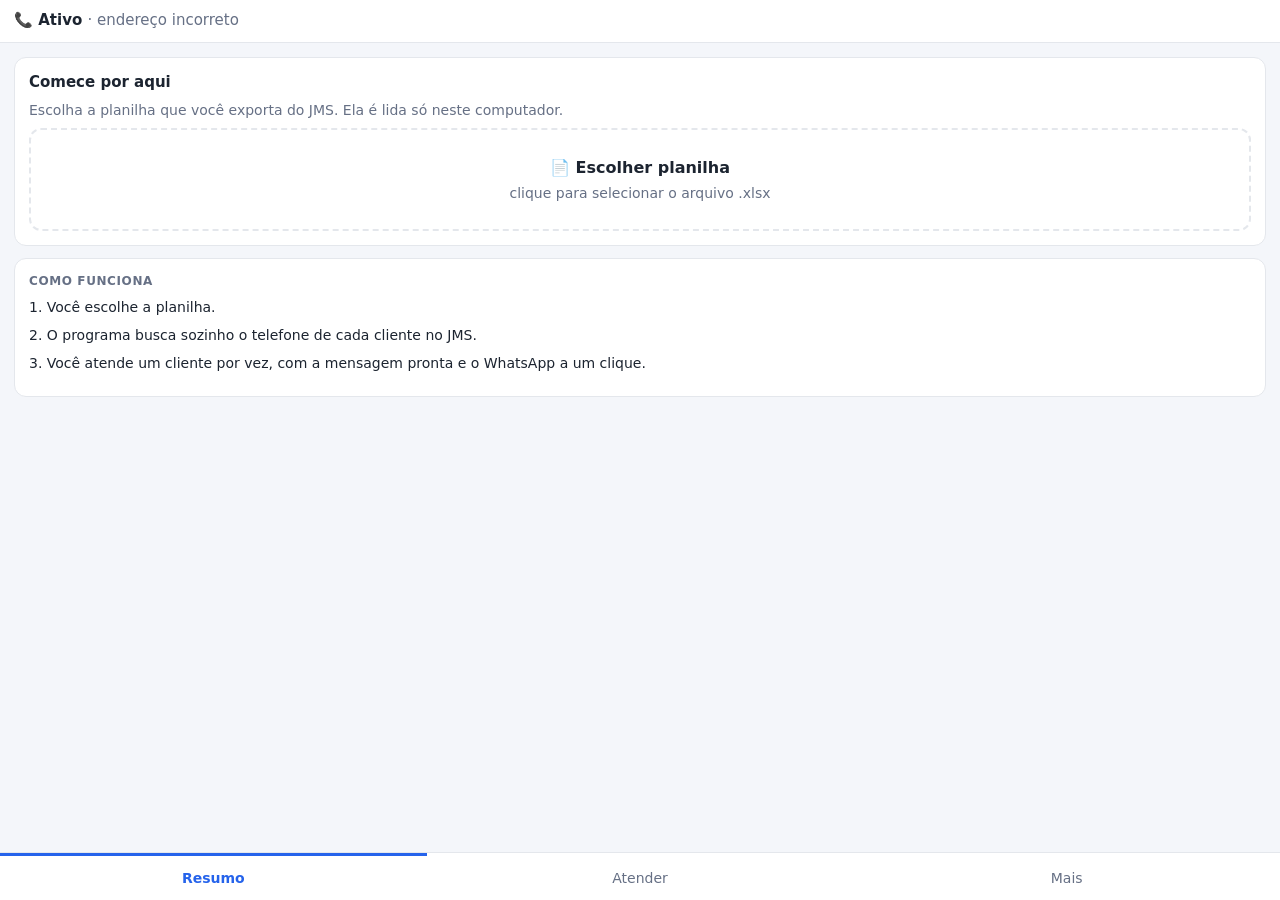
==== extensao/painel.html @ 4e4aec24 "Extensão Chrome com painel lateral e modo de atendimento; versão manual movida para /manual Co-Autho" ====
<!doctype html>
<html lang="pt-BR">
<head>
<meta charset="UTF-8" />
<meta name="viewport" content="width=device-width, initial-scale=1.0" />
<title>Ativo JMS</title>
<link rel="stylesheet" href="painel.css" />
</head>
<body>
<header class="topo">
  <div class="marca">📞 Ativo <span>· endereço incorreto</span></div>
</header>

<main id="tela"></main>

<nav class="abas" id="abas">
  <button data-aba="resumo" class="on">Resumo</button>
  <button data-aba="atender">Atender <span id="badgeFila" class="badge" hidden></span></button>
  <button data-aba="mais">Mais</button>
</nav>

<div id="toast" class="toast"></div>
<script src="vendor/xlsx.full.min.js"></script>
<script src="jms-pagina.js"></script>
<script src="painel.js"></script>
</body>
</html>
---- extensao/painel.css ----
:root{--bg:#f4f6fa;--card:#fff;--tx:#1c2430;--mut:#667085;--bd:#e4e7ec;--ac:#2563eb;--ac2:#1d4ed8;--wa:#16a34a;--wa2:#15803d;--ok:#15803d;--er:#b42318;--warn:#b45309;--warnbg:#fef3c7}
@media(prefers-color-scheme:dark){:root{--bg:#12161c;--card:#1b212a;--tx:#e8ecf1;--mut:#98a2b3;--bd:#2c3542;--ac:#5b8def;--ac2:#7aa2f7;--wa:#22c55e;--wa2:#4ade80;--ok:#4ade80;--er:#f87171;--warn:#fbbf24;--warnbg:#3a2f10}}
*{box-sizing:border-box}
html,body{height:100%}
body{margin:0;background:var(--bg);color:var(--tx);font:14px/1.45 system-ui,sans-serif;display:flex;flex-direction:column}
.topo{padding:10px 14px;background:var(--card);border-bottom:1px solid var(--bd)}
.marca{font-weight:700;font-size:15px}.marca span{font-weight:400;color:var(--mut)}
main{flex:1;overflow-y:auto;padding:14px}
.abas{display:flex;background:var(--card);border-top:1px solid var(--bd)}
.abas button{flex:1;background:none;border:0;padding:12px 4px;font:inherit;color:var(--mut);cursor:pointer;border-top:3px solid transparent}
.abas button.on{color:var(--ac);font-weight:600;border-top-color:var(--ac)}
.badge{background:var(--ac);color:#fff;border-radius:10px;padding:0 7px;font-size:11px;margin-left:3px}
.card{background:var(--card);border:1px solid var(--bd);border-radius:12px;padding:14px;margin-bottom:12px}
h2{font-size:15px;margin:0 0 6px}
h3{font-size:12px;margin:0 0 6px;color:var(--mut);text-transform:uppercase;letter-spacing:.05em}
p{margin:0 0 8px}
.mut{color:var(--mut)}.ok{color:var(--ok)}.er{color:var(--er)}
.btn{display:block;width:100%;padding:13px 14px;border:1px solid var(--ac);background:var(--ac);color:#fff;border-radius:10px;font:inherit;font-weight:600;font-size:15px;cursor:pointer;text-align:center;text-decoration:none}
.btn:hover{background:var(--ac2)}
.btn:disabled{opacity:.5;cursor:not-allowed}
.btn.wa{background:var(--wa);border-color:var(--wa)}.btn.wa:hover{background:var(--wa2)}
.btn.sec{background:transparent;color:var(--ac)}
.btn.sec:hover{background:transparent;border-color:var(--ac2)}
.btn.perigo{background:transparent;color:var(--er);border-color:var(--er)}
.btn.peq{padding:8px 10px;font-size:13px;font-weight:500}
.linha{display:flex;gap:8px}.linha>*{flex:1}
.gap{height:8px}
.upload{border:2px dashed var(--bd);border-radius:12px;padding:26px 14px;text-align:center;cursor:pointer;display:block}
.upload:hover{border-color:var(--ac)}
.upload b{display:block;font-size:16px;margin-bottom:4px}
.upload input{display:none}
.grid{display:grid;grid-template-columns:1fr 1fr;gap:8px;margin-bottom:12px}
.stat{background:var(--card);border:1px solid var(--bd);border-radius:12px;padding:10px 12px}
.stat b{display:block;font-size:24px;line-height:1.1}.stat span{color:var(--mut);font-size:12px}
.rank{width:100%;border-collapse:collapse}
.rank td{padding:6px 2px;border-bottom:1px solid var(--bd);vertical-align:middle}
.rank tr:last-child td{border-bottom:0}
.pos{width:22px;color:var(--mut)}
.bar{height:6px;background:var(--bd);border-radius:3px;margin-top:4px}
.bar i{display:block;height:100%;background:var(--ac);border-radius:3px}
.prog{height:10px;background:var(--bd);border-radius:5px;overflow:hidden;margin:8px 0}
.prog i{display:block;height:100%;background:var(--ac);transition:width .3s}
.aviso{background:var(--warnbg);color:var(--warn);border-radius:8px;padding:8px 10px;margin:8px 0;font-size:13px}
.erro{background:#fee4e2;color:var(--er);border-radius:8px;padding:8px 10px;margin:8px 0;font-size:13px}
@media(prefers-color-scheme:dark){.erro{background:#3b1512}}
.cli{font-size:20px;font-weight:700;line-height:1.2;margin:2px 0 6px}
.tel{font-size:22px;font-weight:700;color:var(--ac);margin:2px 0}
.end{margin:6px 0}
.msg{background:var(--bg);border:1px solid var(--bd);border-radius:8px;padding:10px;font-size:13px;white-space:pre-wrap;margin:8px 0}
.pill{display:inline-block;background:var(--bg);border:1px solid var(--bd);border-radius:999px;padding:1px 9px;font-size:12px;color:var(--mut)}
.nav{display:flex;justify-content:space-between;align-items:center;margin-bottom:10px;color:var(--mut);font-size:13px}
.nav button{background:none;border:0;color:var(--ac);font:inherit;cursor:pointer;padding:4px}
textarea{width:100%;min-height:130px;padding:8px 10px;border:1px solid var(--bd);border-radius:8px;background:var(--card);color:var(--tx);font:inherit;resize:vertical}
code{background:var(--bg);padding:1px 5px;border-radius:4px;font-size:12px}
.item{padding:8px 0;border-bottom:1px solid var(--bd)}.item:last-child{border-bottom:0}
.vazio{text-align:center;padding:30px 10px}.vazio .g{font-size:38px}
.toast{position:fixed;bottom:64px;left:50%;transform:translateX(-50%);background:#101828;color:#fff;padding:8px 16px;border-radius:8px;opacity:0;transition:opacity .2s;pointer-events:none;z-index:9;white-space:nowrap}
.toast.show{opacity:1}
details summary{cursor:pointer;color:var(--ac);padding:4px 0}
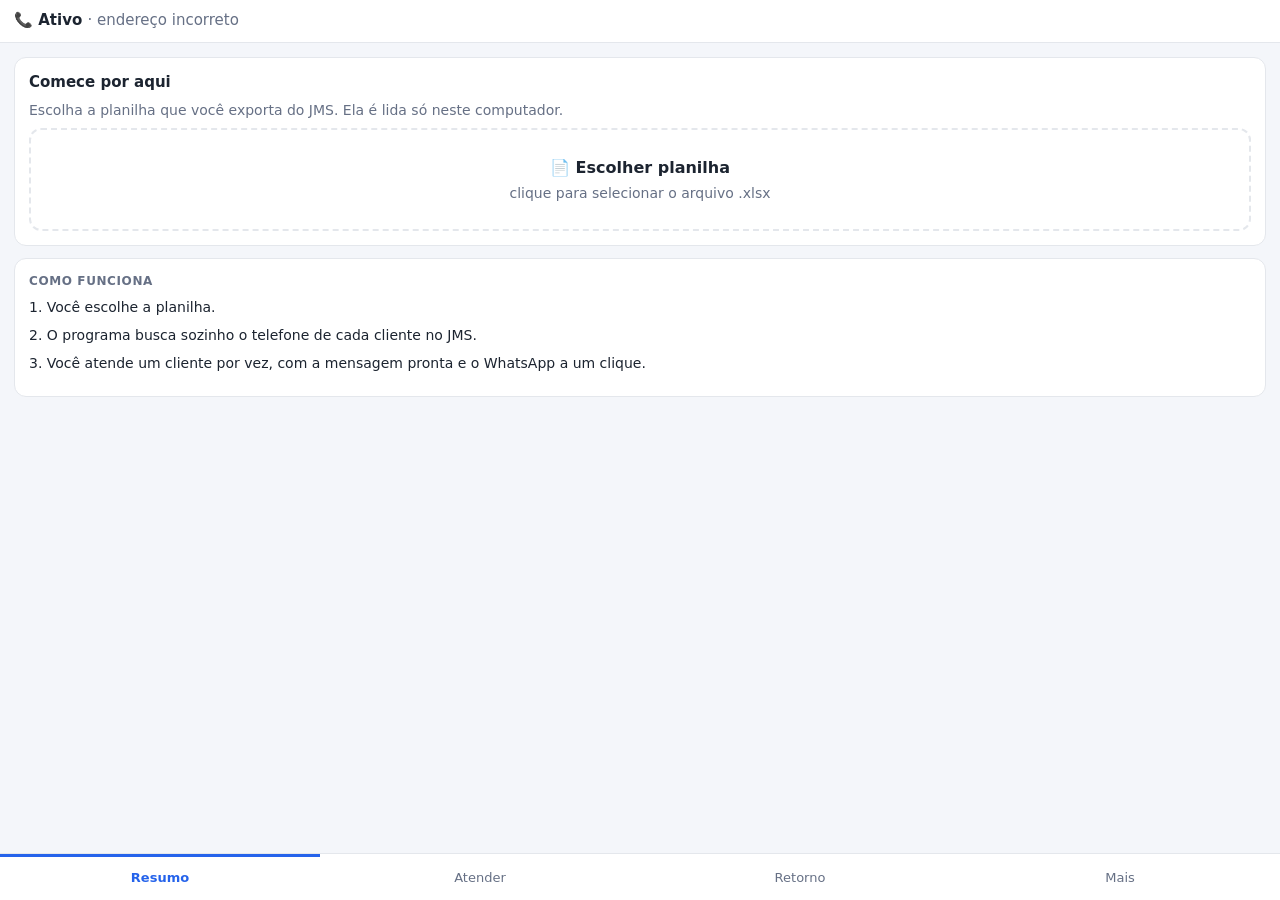
==== commit a869b9de: "Atendimento por motorista, retorno dos clientes (quem responde / não liga) e origem do pedido na men" ====
--- a/extensao/painel.html
+++ b/extensao/painel.html
@@ -16,6 +16,7 @@
 <nav class="abas" id="abas">
   <button data-aba="resumo" class="on">Resumo</button>
   <button data-aba="atender">Atender <span id="badgeFila" class="badge" hidden></span></button>
+  <button data-aba="retorno">Retorno</button>
   <button data-aba="mais">Mais</button>
 </nav>
 
--- a/extensao/painel.css
+++ b/extensao/painel.css
@@ -57,3 +57,25 @@
 .toast{position:fixed;bottom:64px;left:50%;transform:translateX(-50%);background:#101828;color:#fff;padding:8px 16px;border-radius:8px;opacity:0;transition:opacity .2s;pointer-events:none;z-index:9;white-space:nowrap}
 .toast.show{opacity:1}
 details summary{cursor:pointer;color:var(--ac);padding:4px 0}
+.warn{color:var(--warn)}
+.selmot{width:100%;padding:10px;margin-bottom:10px;border:1px solid var(--bd);border-radius:10px;background:var(--card);color:var(--tx);font:inherit}
+.pill.loja{background:#fff7ed;color:#c2410c;border-color:#fed7aa;font-weight:600}
+@media(prefers-color-scheme:dark){.pill.loja{background:#3a2412;color:#fdba74;border-color:#7c3a12}}
+details.drv{background:var(--card);border:1px solid var(--bd);border-radius:12px;margin-bottom:10px}
+details.drv>summary{cursor:pointer;padding:12px 14px;display:flex;justify-content:space-between;gap:8px;font-weight:600;color:var(--tx)}
+.drvbody{padding:0 14px 12px}
+.chips{display:flex;flex-wrap:wrap;gap:4px 10px;font-size:13px;margin-bottom:8px}
+.tag{display:inline-block;background:var(--bg);border:1px solid var(--bd);border-radius:6px;padding:0 7px;font-size:12px;margin:2px 0}
+.acoes{display:flex;flex-wrap:wrap;gap:4px;margin-top:4px}
+.mini{background:transparent;color:var(--ac);border:1px solid var(--bd);border-radius:6px;padding:4px 8px;cursor:pointer;font-size:12px;font-family:inherit}
+.mini.sel{background:var(--ac);color:#fff;border-color:var(--ac)}
+.abas button{font-size:13px}
+.busca{position:sticky;top:-14px;z-index:5;box-shadow:0 4px 10px rgba(0,0,0,.08)}
+.cab{display:flex;justify-content:space-between;align-items:center;margin-bottom:4px}.cab h3{margin:0}
+.link{background:none;border:0;color:var(--ac);font:inherit;cursor:pointer;padding:2px}
+.link:disabled{opacity:.4;cursor:not-allowed}
+.mrow{display:flex;gap:10px;align-items:center;padding:9px 2px;border-bottom:1px solid var(--bd);cursor:pointer}
+.mrow:last-of-type{border-bottom:0}
+.mrow input{width:20px;height:20px;flex:none;accent-color:var(--ac)}
+.mnome{flex:1;min-width:0}.mnome .bar{display:block}
+.mnum{text-align:right;white-space:nowrap;font-size:13px;line-height:1.3}
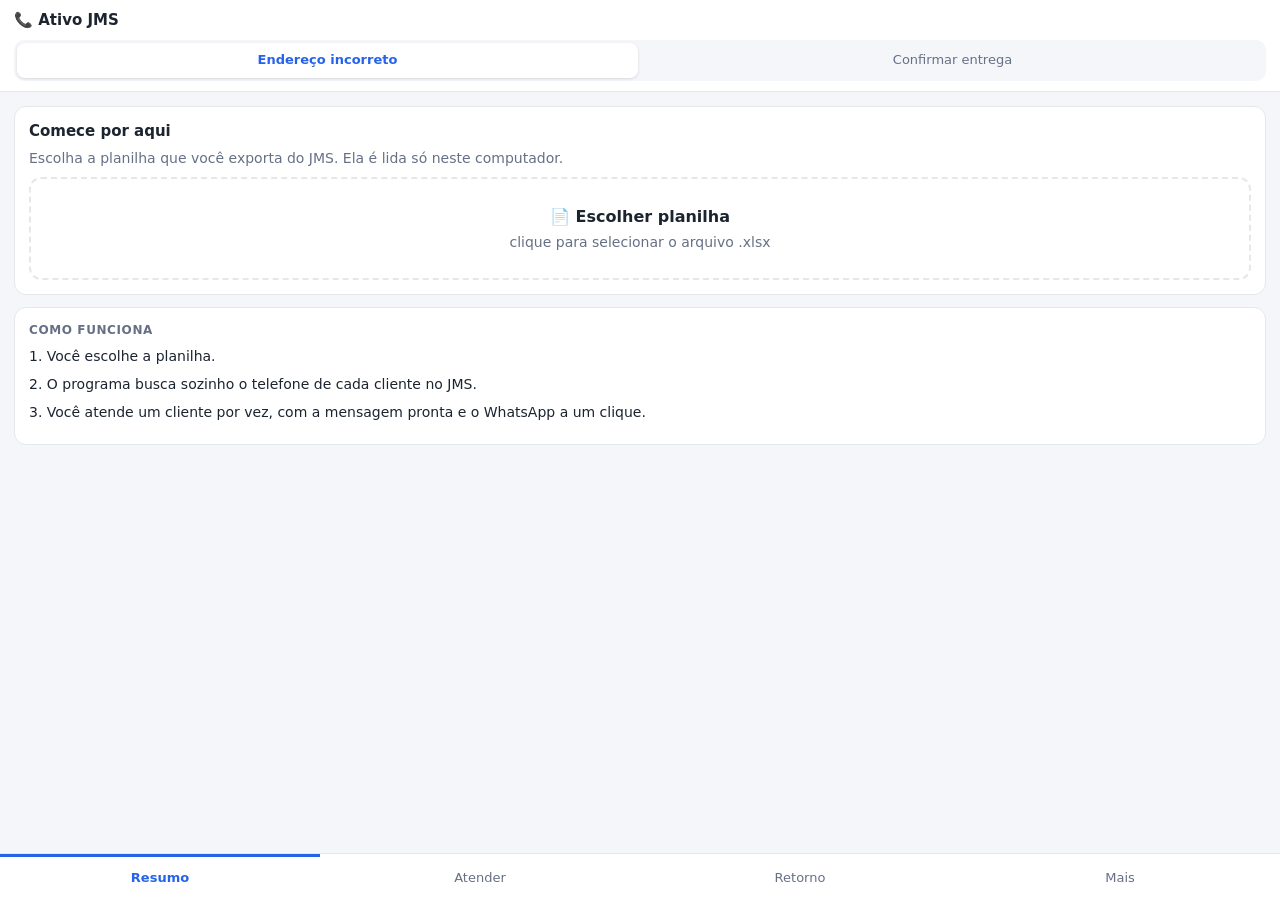
==== commit 16ac50f2: "Modo confirmação de entrega (colar códigos), WhatsApp Web direto e mensagem sem nome Co-Authored-By:" ====
--- a/extensao/painel.html
+++ b/extensao/painel.html
@@ -8,7 +8,11 @@
 </head>
 <body>
 <header class="topo">
-  <div class="marca">📞 Ativo <span>· endereço incorreto</span></div>
+  <div class="marca">📞 Ativo JMS</div>
+  <div class="modos" id="modos">
+    <button data-modo="endereco" class="on">Endereço incorreto</button>
+    <button data-modo="confirmacao">Confirmar entrega</button>
+  </div>
 </header>
 
 <main id="tela"></main>
--- a/extensao/painel.css
+++ b/extensao/painel.css
@@ -58,6 +58,10 @@
 .toast.show{opacity:1}
 details summary{cursor:pointer;color:var(--ac);padding:4px 0}
 .warn{color:var(--warn)}
+.modos{display:flex;gap:4px;margin-top:8px;background:var(--bg);border-radius:10px;padding:3px}
+.modos button{flex:1;border:0;background:transparent;color:var(--mut);padding:8px 6px;border-radius:8px;font:inherit;font-size:13px;cursor:pointer}
+.modos button.on{background:var(--card);color:var(--ac);font-weight:600;box-shadow:0 1px 3px rgba(0,0,0,.12)}
+textarea.colar{min-height:140px;margin:6px 0;font:12px ui-monospace,monospace}
 .selmot{width:100%;padding:10px;margin-bottom:10px;border:1px solid var(--bd);border-radius:10px;background:var(--card);color:var(--tx);font:inherit}
 .pill.loja{background:#fff7ed;color:#c2410c;border-color:#fed7aa;font-weight:600}
 @media(prefers-color-scheme:dark){.pill.loja{background:#3a2412;color:#fdba74;border-color:#7c3a12}}
